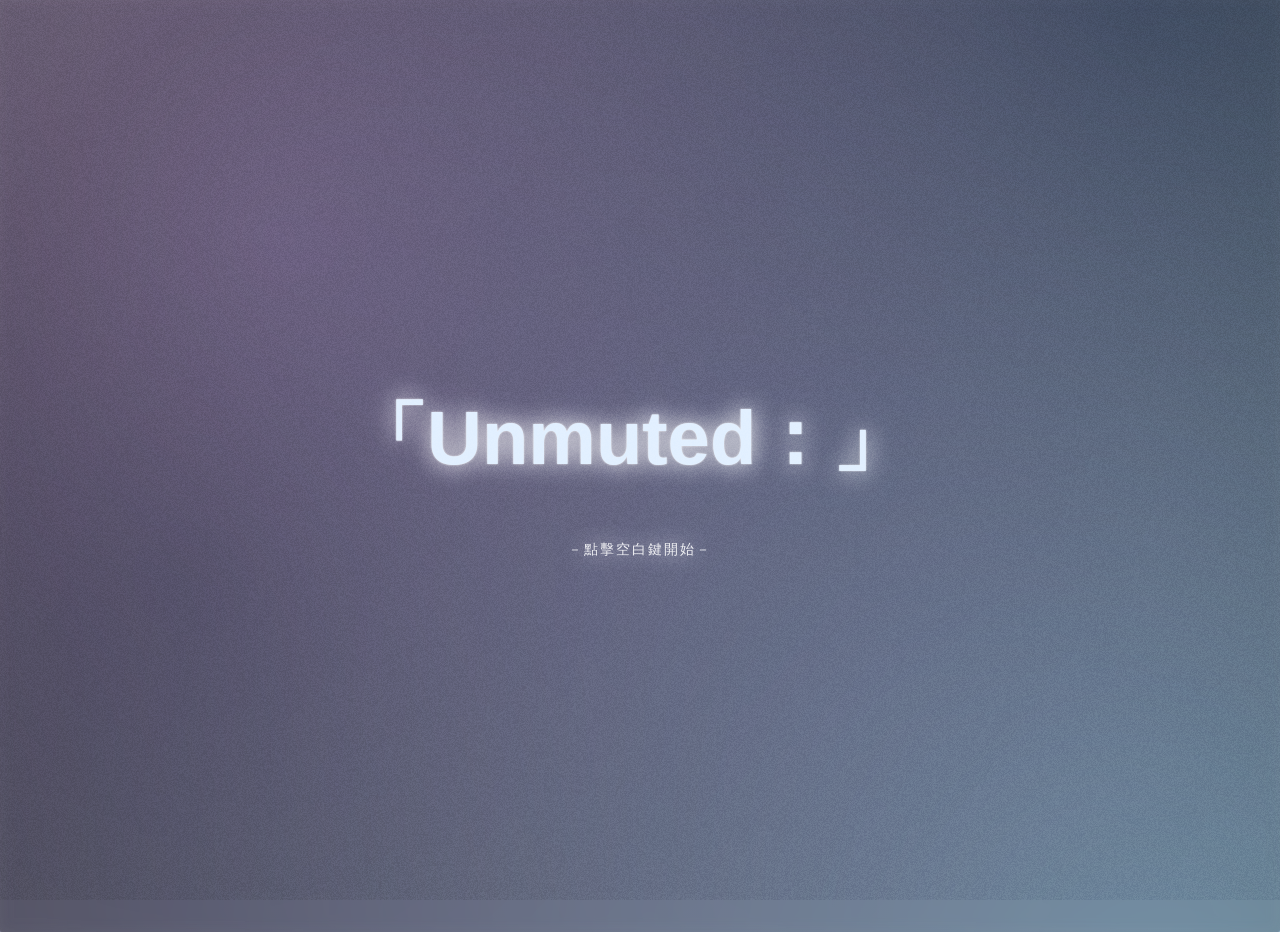
==== frontend/index.html @ 90a13795 "Add frontend and backend" ====
<!DOCTYPE html>

<html lang="zh-Hant">
<head>
    <meta charset="UTF-8">
    <title>「Unmuted：」</title>

    <style>
        body {
            margin: 0;
            height: 100vh;
            overflow: hidden;
            display: flex;
            justify-content: center;
            align-items: center;
            font-family:"Noto Sans", "微軟正黑體",sans-serif;
            
            background-repeat: no-repeat;
            background-size: 110% 110%;
            position: relative;
            background-color: rgba(126, 126, 126, 0.835);
        }

        .glow-text {
            font-size: 76px; 
            transform: translateX(-7%);
            color: #e4f1ff;
            position:absolute;
            bottom:10%;
            height: 100%;
            text-shadow:
                0 0 2px rgba(255, 255, 255, 0.921),
                0 0 22px rgba(255, 255, 255, 0.529),
                0 0 25px rgba(255, 255, 255, 0.436),
                0 0 30px rgba(255, 255, 255, 0.427);
        }
        .glow-texth2 {
            font-size: 30px; 
            color: #e4f1ff;
            text-shadow:
                0 0 6px rgba(255, 255, 255, 0.921),
                0 0 22px rgba(255, 255, 255, 0.529),
                0 0 25px rgba(255, 255, 255, 0.436),
                0 0 30px rgba(255, 255, 255, 0.427);
        }
        .glow-textt {
            color: #e4f1ff;
            text-shadow:
                0 0 22px rgba(255, 255, 255, 0.529),
                0 0 25px rgba(255, 255, 255, 0.436),
                0 0 30px rgba(255, 255, 255, 0.427);
        }
        .gradient {
            background: #323C4A;
            background-image: linear-gradient(#97ADCF, #E3D9BE);
        }

        .container {
            width: 100%;
            height: 100%;
            position: relative;
            text-align: center;
            background: rgba(0, 0, 0, 0.237);
            backdrop-filter: blur(6px);
            border-radius: 2px;
            padding: 32px 24px;
        }

        textarea {
            align-items: center;
            height: 80px;
            width:360px;
            resize: none;
            padding: 10px;
            font-size: 14px;
            color: #e8ffff;
            background: none;
            box-shadow:
        0 0 1px rgba(255, 255, 255, 0.86),
        0 0 12px rgba(226, 242, 255, 0.328),
        inset 0 0 8px rgba(255,255,255,0.08);
            border: none;
            border-radius: 4px;
            outline: none;
            }
        textarea::placeholder {
            color: rgba(232, 255, 255, 0.483);
            }
        button {
            margin-top: 12px;
            padding: 8px 20px;
            font-size: 14px;
            cursor: pointer;
        }
        .glass-button {
            background: rgba(255, 255, 255, 0.1);  /* 半透明白色 */
            border: 1px solid rgba(255, 255, 255, 0.3);
            border-radius: 2px;
            backdrop-filter: blur(5px);
            padding: 8px 20px;
            font-size: 14px;
            color: #e8ffff;
            cursor: pointer;
        }
        .interactive-btn {
            transition:
                transform 0.18s cubic-bezier(0.34, 1.56, 0.64, 1),
                filter 0.18s ease;
            will-change: transform;
        }
        .interactive-btn:hover {
            transform: scale(1.06);
            opacity: 0.8;
            filter: brightness(1.2);
        }
        .interactive-btn:active {
            transform: scale(1) translateY(1px);
        }
        #loading {
            margin-top: 20px;
        }
        audio {
            width: 100%;
            margin-top: 16px;
        }
        #input-view {
            position: relative;
        }
        .back-to-start {
            position: absolute;
            top: 0;
            left: 0;
            padding: 4px 10px;
            font-size: 12px;
            margin: 0;
        }
        #noise {
            position: fixed;
            inset: 0;
            pointer-events: none;
            z-index: 999;

            opacity: 0.12;
            mix-blend-mode: overlay;
        }
        .scene {
            position: absolute;
            inset: 0;
            overflow: hidden; 
            display: flex;
            justify-content: center;
            align-items: center;
            pointer-events: none;
            width: 100%; 
            height: 100%;
            
        }
        .hidden {
            display: none;
            opacity: 0;
        }
        .scene:not(.hidden) {
            pointer-events: auto;
        }
        .scene-content {
            transition:
                transform 0.8s cubic-bezier(0.02, 1, 0.56, 1),
                opacity 0.6s ease;
            transform-origin: center;
            transform-style: preserve-3d;
            width:500px
        }
        .scene.exiting .scene-content {
            transform: scale(1.7) translateZ(20px);
            opacity: 0;
        }
        /* 進入動畫最終狀態 */
        .scene.entered .scene-content {
            transform: scale(1);
            opacity: 1;
        }
        .scene.entering .scene-content {
            transform: scale(1.7);
            opacity: 0;
        }
        .intro-wrapper {
            position: absolute;
            width: 80%;
            height: 500px;
        }
        /* 玻璃對話框 */
        .dialog {
            position: absolute;
            max-width: 420px;
            height: 18px;
            
            padding: 14px 18px;
            border: none;
            border-radius: 25px;
            box-shadow:
        0 0 1px rgba(255, 255, 255, 0.86),
        0 0 12px rgba(200, 230, 255, 0.328),
        inset 0 0 8px rgba(255,255,255,0.08);
            background: none;
            color:#ffffff;
            font-size: 15px;
            line-height: 1.2;

            opacity: 0;
            transform: translateY(10px) scale(0.95);
            transition: opacity 0.6s ease, transform 0.6s ease; 
        }

        .dialog-1 { top: 18%; left: 30%; animation: float1 5s ease-in-out infinite;}
        .dialog-2 { top: 30%; left: 25%; animation: float2 5.5s ease-in-out infinite;}
        .dialog-3 { top: 42%; left: 37%; animation: float3 4s ease-in-out infinite;}
        .dialog-4 { top: 54%; left: 32%; animation: float4 6s ease-in-out infinite;}
        .dialog-5 { top: 66%; left: 50%; animation: float5 4s ease-in-out infinite;}
        /* 出現狀態 */
        .dialog.show {
            opacity: 1;
            transform: translateY(0) scale(1);
        
        }
        .skip-hint {
            position: absolute;
            top: 90px;
            right: 28px;
            font-size: 13px;
            color: #ffffff93;
        }
        .continue-hint {
            position: absolute;
            text-align: center;
            bottom: 50px;
            width: 100%;
            
            font-size: 14px;
            color: #ffffff;
            letter-spacing: 2px;
            animation: hintPulse 2.5s ease-in-out infinite;
        }
        @keyframes float1 {
            0%   { transform: translate(0, 0) scale(1); }
            50%  { transform: translate(3px, -4px) scale(1.01); }
            100% { transform: translate(0, 0) scale(1); }
        }
        @keyframes float2 {
            0%   { transform: translate(0, 0) scale(1); }
            50%  { transform: translate(-2px, 4px) scale(1.01); }
            100% { transform: translate(0, 0) scale(1); }
        }
        @keyframes float3 {
            0%   { transform: translate(0, 0) scale(1); }
            50%  { transform: translate(-3px, 2px) scale(1.01);}
            100% { transform: translate(0, 0) scale(1); }
        }
        @keyframes float4 {
            0%   { transform: translate(0, 0) scale(1); }
            50%  { transform: translate(4px, -3px) scale(1.01); }
            100% { transform: translate(0, 0) scale(1); }
        }
        @keyframes float5 {
            0%   { transform: translate(0, 0) scale(1); }
            50%  { transform: translate(3px, 1px) scale(1.01); }
            100% { transform: translate(0, 0) scale(1); }
        }
        .start-hint {
            position: relative;
            height:100%;
            top: 100px;
            font-size: 14px;
            letter-spacing: 0.15em;
            color:#ffffff;
            opacity: 0.9;
            animation: hintPulse 2.5s ease-in-out infinite;
        }
        @keyframes hintPulse {
            0%   { opacity: 0.4; }
            50%  { opacity: 1; }
            100% { opacity: 0.4; }
        } 
        .back-hint {
            position: absolute;
            top: 33px;
            left: -82px;
            font-size: 13px;
            color: #ffffff93;
        }
        .input-hint {
            position: absolute;
            text-align: center;
            bottom: -60px;
            width: 100%;
            
            font-size: 14px;
            color: #ffffff;
            letter-spacing: 2px;
            animation: hintPulse 2.5s ease-in-out infinite;
        }
        #wave-canvas {
            position: absolute;
            scale: 4;
            transform: scaleY(5);
            left:-5px;
            bottom: 30px;
            width: 100%;
            margin-top: 1000px;
            filter:
                drop-shadow(0 0 6px rgba(200, 230, 255, 0.571))
                drop-shadow(0 0 12px rgba(200, 230, 255, 0.306));
            opacity: 0.9;
        }
        .home-hint {
            position: absolute;
            bottom: -180px;
            right:-53px;
            font-size: 14px;
            color: #ffffff;
            animation: hintPulse 2.5s ease-in-out infinite;
        }
        .play-hint {
            position: absolute;
            bottom: -220px;
            width:100%;
            font-size: 14px;
            color: #ffffff;
        }
        .again-hint {
            position: absolute;
            bottom: -180px;
            left: -53px;
            font-size: 14px;
            color: #ffffff;
            animation: hintPulse 2.5s ease-in-out infinite;
        }
        .countdown-hint {
            position: absolute;
            bottom: -180px;
            width:100%;
            font-size: 14px;
            color: #ffffff;
        }
    </style>
</head>
<body class = "stacked-linear">

<div class="container">

    <!-- 🌱 起始畫面 -->
    <div id="start-view" class="scene hidden">
        <div class="scene-content">
            <h1 class="glow-text">「Unmuted：」</h1>
            <div class="glow-textt start-hint" >－點擊空白鍵開始－</div>
            </div>
        </div>
    <!-- 🌱 文字畫面 -->
    <div id="intro-scene" class="scene hidden">
        <div class="scene-content intro-wrapper">
        <!-- 對話框區 -->
         <!-- 右上角跳過提示 -->
            <div class="skip-hint hidden">↵ Enter 跳過</div>
            <div class="dialog dialog-1 glow-textt">
            你好，歡迎來到「Unmuted：」。
            </div>
            <div class="dialog dialog-2 glow-textt">
            最近過得如何呢？
            </div>
            <div class="dialog dialog-3 glow-textt">
            如果有難以說出口的話，
            </div>
            <div class="dialog dialog-4 glow-textt">
            可以告訴「Unmuted：」，將話語轉變為樂音，
            </div>
            <div class="dialog dialog-5 glow-textt">
            作為被理解之外的，另一種表達。
            </div>
        <!-- 底部提示 -->
            <div class="continue-hint hidden">
            － 按下空白鍵繼續 －
            </div>
        </div>
    </div>
    <!-- ✏️ 輸入畫面 -->
    <div id="input-view" class="scene hidden">
        <div class="scene-content">
            <div class="back-hint">esc 返回主畫面</div>
            <h2 class="glow-textt">今天想說什麼呢？</h2>
            <textarea 
            id="sentence" 
            maxlength="200"
            placeholder="隨意寫點東西吧"
            required></textarea>
            <br>
            <div class = "input-hint">－按下Enter鍵送出－</div>
        </div>
    </div>
    <!-- ⏳ Loading -->
    <div id="loading" class="scene hidden">
        <div class="scene-content">
        <p class = "glow-texth2">音樂生成中…</p>
        </div>
    </div>

    <!-- 🎧 播放畫面 -->
    <div id="player-view" class="scene hidden">
        <div class="scene-content">
        <audio id="audio-player"></audio>
        <canvas id="wave-canvas"></canvas>
        <div style="margin-top: 6px;">
            <div class="again-hint glow-textt">Ｆ鍵 / 再次輸入</div>
            <div class="home-hint glow-textt">空白鍵 / 返回主畫面</div>
            <div class="play-hint" id="replay-countdown"></div>
            <div class="countdown-hint" id="idle-countdown"></div>
        </div>  
        </div>
    </div>
</div>
<canvas id="noise"></canvas>
<script>
    const startBtn = document.getElementById('start-btn');
    const submitBtn = document.getElementById('submit-btn');
    const backBtn = document.getElementById('back-btn');
    const backToStartBtn = document.getElementById('back-to-start-btn');

    const sentenceInput = document.getElementById('sentence');
    const audioPlayer = document.getElementById('audio-player');

    const startView = document.getElementById('start-view');
    const inputView = document.getElementById('input-view');
    const loadingView = document.getElementById('loading');
    const playerView = document.getElementById('player-view');
    const progressBar = document.getElementById('progress-bar');

    const canvas = document.getElementById('noise');
    const ctx = canvas.getContext('2d');
    const bg = document.body;
    const introScene = document.getElementById('intro-scene');
    const inputScene = document.getElementById('input-view'); // 你原本的輸入畫面 scene
    const dialogs = introScene.querySelectorAll('.dialog');
    const continueHint = introScene.querySelector('.continue-hint');
    const skipHint = introScene.querySelector('.skip-hint');    
    let introFinished = false;
    let introSkipped = false;
    let isGenerating = false;
    let audioCtx, analyser, source;
    let waveCanvas, waveCtx;
    let waveData;
    let smoothedValues = [];
    let replayTimer = null;
    let replayCountdown = 5;
    let idleTimer = null;
    let idleCountdown = 60;
    let isPlaying = false;
    let isDrawingWave = false;

function initWaveform() {
    if (audioCtx) return;

    audioCtx = new AudioContext();
    source = audioCtx.createMediaElementSource(audioPlayer);
    analyser = audioCtx.createAnalyser();

    analyser.fftSize = 512;
    waveData = new Uint8Array(analyser.frequencyBinCount);

    source.connect(analyser);
    analyser.connect(audioCtx.destination);

    waveCanvas = document.getElementById('wave-canvas');
    waveCtx = waveCanvas.getContext('2d');

    resizeWaveCanvas();
}
function resizeWaveCanvas() {
    waveCanvas.width = waveCanvas.offsetWidth * window.devicePixelRatio;
    waveCanvas.height = waveCanvas.offsetHeight * window.devicePixelRatio;
    waveCtx.scale(window.devicePixelRatio, window.devicePixelRatio);
}
window.addEventListener('resize', resizeWaveCanvas);

function drawWave() {
    if (!analyser || !isDrawingWave) return;
    analyser.getByteTimeDomainData(waveData);
    const w = waveCanvas.width / window.devicePixelRatio;
    const h = waveCanvas.height / window.devicePixelRatio;
    const centerY = h / 2;
    waveCtx.clearRect(0, 0, w, h);
    const barCount = 160;
    const barWidth = w / barCount;
    // 初始化平滑值
    if (smoothedValues.length !== barCount) {
        smoothedValues = Array(barCount).fill(0);
    }
    for (let i = 0; i < barCount; i++) {
        const dataIndex = Math.floor(i / barCount * waveData.length);
        let v = (waveData[dataIndex] - 128) / 128;
        // 平滑處理 (速度變慢)
        smoothedValues[i] = smoothedValues[i] * 0.7 + v * 0.3;
        // 放大波幅
        let amplitude = smoothedValues[i] * 70 * (0.5 + Math.sin(i * 0.3 + Date.now() * 0.002) * 0.5);
        // 多層線增加厚度
        for (let layer = 0; layer < 3; layer++) {
            waveCtx.strokeStyle = `rgba(245, 255, 255, ${0.25 + Math.abs(smoothedValues[i]) * 0.4 * (1 - layer * 0.3)})`;
            waveCtx.lineWidth = 0.3 + layer; // 線條加粗
            waveCtx.beginPath();
            waveCtx.moveTo(i * barWidth, centerY - amplitude * (1 - layer * 0.3));
            waveCtx.lineTo(i * barWidth, centerY + amplitude * (1 - layer * 0.3));
            waveCtx.stroke();
        }
    }
    requestAnimationFrame(drawWave);
}

    // ▶️ 起始畫面 → 輸入畫面
    startView.classList.remove('hidden');
    function resize() {
        canvas.width = window.innerWidth;
        canvas.height = window.innerHeight;
        drawNoise();
    }

    function drawNoise() {
        const imageData = ctx.createImageData(canvas.width, canvas.height);
        const data = imageData.data;
        for (let i = 0; i < data.length; i += 4) {
            const value = Math.random() * 255;
            data[i]     = 0;      // R
            data[i + 1] = 0;      // G
            data[i + 2] = 0;      // B
            data[i + 3] = value;  // Alpha → 顆粒強弱
        }
            ctx.putImageData(imageData, 0, 0);
    }
    resize();
    window.addEventListener('resize', resize);
function random(min, max) {
    return Math.random() * (max - min) + min;
}

// 每一層的「目前位置」與「移動方向」
const layers = [
    { x: 6.7, y: 6.7, dx: random(1, 2), dy:random(1, 2),
        rgb: '221, 178, 250',
        alpha: 0.5,
        radius: '90%'
    },
    { x: 100, y: 100, dx: random(-2, -1), dy:random(1, 2),
        rgb: '155, 202, 232',
        alpha: 0.8,
        radius: '90%'
    },
    { x: 65, y: 0, dx: random(1, 2), dy:random(-1,-2),
        rgb: '28, 51, 79',
        alpha: 0.8,
        radius: '70%'
    },
    { x: 0, y: 75, dx: random(1,2), dy:random(-1, -2),
        rgb: '24, 34, 47',
        alpha: 0.8,
        radius: '70%'
    }
];

// 可活動的區間
const bounds = {
    xMin: 0,
    xMax: 100,
    yMin: 0,
    yMax: 100
};
function updateBackground() {
    // 更新位置
    layers.forEach(layer => {
        layer.x += layer.dx;
        layer.y += layer.dy;

        if (layer.x <= 0 || layer.x >= 100) layer.dx *= -1;
        if (layer.y <= 0 || layer.y >= 100) layer.dy *= -1;
    });

    // 組 radial-gradient 字串
    const gradients = layers.map(layer => `
        radial-gradient(
            circle at ${layer.x.toFixed(2)}% ${layer.y.toFixed(2)}%,
            rgba(${layer.rgb}, ${layer.alpha}),
            rgba(255,255,255,0) ${layer.radius}
        )
        `).join(',');

    // 套到 body
    bg.style.backgroundImage = gradients;
}
setInterval( updateBackground, 1000 / 8);

audioPlayer.addEventListener('timeupdate', () => {
    if (!audioPlayer.duration) return;
    const progress =
        (audioPlayer.currentTime / audioPlayer.duration) * 100;
    progressBar.value = progress;
});

function switchScene(from, to) {
    from.classList.remove('hidden');
    from.classList.add('exiting'); 
    setTimeout(() => { 
    
    from.classList.add('hidden');
    from.classList.remove('exiting');
    to.classList.add('entering'); 
    to.classList.remove('hidden');  
    
        requestAnimationFrame(() => {   
            to.classList.add('entered');
        });
        setTimeout(() => {
            to.classList.remove('entering');
            to.classList.remove('entered');
        }, 200);
    }, 800); // ⚠️ 要跟 CSS transition 時間一致
}
function resetIntro() {
    // 1️⃣ 重置所有對話框
    dialogs.forEach(dialog => {
        dialog.classList.remove('show');
    });

    // 2️⃣ 隱藏底部提示
    continueHint.classList.add('hidden');

    // 3️⃣ 重置狀態 flag
    introFinished = false;
    introSkipped = false;

    // 4️⃣ 清掉 introScene 上殘留的動畫 class
    introScene.classList.remove('entering', 'entered', 'exiting');
}
const TRANSITION_TIME = 600; // 要和 switchScene 的時間一致
const EXTRA_DELAY = 1000;    // 你要的 1 秒延遲
function startIntro() {
    // 先切場（跑 exiting / entering 動畫）
    switchScene(startView, introScene);

    // ⭐ 等轉場動畫跑完 + 1 秒緩衝
    

    setTimeout(() => {

        dialogs.forEach((dialog, index) => {

            setTimeout(() => {
            skipHint.classList.remove('hidden');
        }, 1200);
            setTimeout(() => {
                if (introSkipped) return;
                dialog.classList.add('show');
                }, 
            index * 1700);
        });

        // 全部對話框出現後，才顯示「空白鍵繼續」
        setTimeout(() => {
            if (introSkipped) return;
            continueHint.classList.remove('hidden');
            introFinished = true;
        }, dialogs.length * 1700 + 500);

    }, TRANSITION_TIME + EXTRA_DELAY);
}
async function generateMusic() {
    if (isGenerating) return;
    isGenerating = true;
    const sentence = sentenceInput.value.trim();
        if (!sentence) {
            alert('請輸入文字');
            isGenerating = false;
            return;
        }
        switchScene(inputView, loadingView);
        try {
            const response = await fetch('/generate', {
                method: 'POST',
                headers: { 'Content-Type': 'application/json' },
                body: JSON.stringify({ sentence })
            });
            if (!response.ok) {
                throw new Error('生成失敗');
            }
            const blob = await response.blob();
            const url = URL.createObjectURL(blob);
            audioPlayer.src = url;
            await new Promise(resolve => setTimeout(resolve, 2000));
            switchScene(loadingView, playerView);
            await new Promise(resolve => setTimeout(resolve, 1000));
            
            initWaveform();
            audioCtx.resume();
            isDrawingWave = true;
            await audioPlayer.play();
            drawWave();
            startIdleCountdown();
            sentenceInput.value = '';

        } catch (err) {
            alert('生成音樂失敗，請再試一次');
            switchScene(loadingView, inputView);
            }finally {
        isGenerating = false;
        }
        audioPlayer.addEventListener('play', () => {
            isPlaying = true;
            clearInterval(replayTimer);
            document.getElementById('replay-countdown').textContent = '';
        });

        audioPlayer.addEventListener('ended', () => {
            isPlaying = false;
            startReplayCountdown();
        });
}
function startReplayCountdown() {
    replayCountdown = 5;
    const el = document.getElementById('replay-countdown');
    el.textContent = `${replayCountdown} 秒後再次播放`;
    replayTimer = setInterval(() => {
        if (isPlaying) {
            clearInterval(replayTimer);
            el.textContent = '';
            return;
        }
        replayCountdown--;
        if (replayCountdown <= 0) {
            clearInterval(replayTimer);
            el.textContent = '';
            audioPlayer.currentTime = 0;
            audioPlayer.play();
        } else {
            el.textContent = `${replayCountdown} 秒後再次播放`;
        }
    }, 1000);
}
function startIdleCountdown() {
    clearInterval(idleTimer);
    idleCountdown = 60;
    const el = document.getElementById('idle-countdown');
    el.textContent = `${idleCountdown} 秒後自動返回`;

    idleTimer = setInterval(() => {
        idleCountdown--;

        if (idleCountdown <= 0) {
            clearInterval(idleTimer);
            audioPlayer.pause();
            audioPlayer.src = '';
            switchScene(playerView, startView);
        } else {
            el.textContent = `${idleCountdown} 秒後自動返回`;
        }
    }, 1000);
}
document.addEventListener('keydown', (e) => {
    if (e.repeat) return;
    // Enter：隨時跳過
    if (e.code === 'Enter' ){
        if (!introFinished || !introScene.classList.contains('hidden')) {
            e.preventDefault();
            introSkipped = true;
            introFinished = true;
            switchScene(introScene, inputView);
            return; 
        }
        //生成音樂    
        if (!inputView.classList.contains('hidden')) {
            e.preventDefault();
            generateMusic();
            return;   
        }
    }
    if (e.code === 'Escape') {
        if (!inputView.classList.contains('hidden')) {
            e.preventDefault();
            sentenceInput.value = '';
            switchScene(inputView, startView);
            return; 
        }
    }
    if (e.key.toLowerCase() === 'f' ){
        if(!playerView.classList.contains('hidden')) {
        e.preventDefault();
        // 🛑 停止音樂
            audioPlayer.pause();
            audioPlayer.currentTime = 0;
             // 🛑 停止波形繪製
            isDrawingWave = false;
            if (waveCtx && waveCanvas) {
                waveCtx.clearRect(
                  0,
                  0,
                 waveCanvas.width,
                 waveCanvas.height
                );
            }
            // 🛑 清除所有倒數計時
            if (replayTimer) {
                clearTimeout(replayTimer);
                replayTimer = null;
            }
            if (idleTimer) {
                clearInterval(idleTimer);
                idleTimer = null;
            }
        switchScene(playerView, inputView );
        return; 
        }
    }
    if (e.code === 'Space') {
    e.preventDefault();
    // 只有在起始畫面才能開始
        if (!startView.classList.contains('hidden')) {
            resetIntro();   // ⭐ 重置前導動畫
            startIntro();   // ⭐ 切換到前導畫面
            return;
        }
    // 前導畫面中，且動畫完成後，空白鍵才繼續
        if (!introScene.classList.contains('hidden') && introFinished) {
            
            switchScene(introScene, inputView);
            return;
        }
    
        if (!playerView.classList.contains('hidden')) {
            audioPlayer.pause();
            sentenceInput.value = '';
            audioPlayer.currentTime = 0;
             // 🛑 停止波形繪製
            isDrawingWave = false;
            if (waveCtx && waveCanvas) {
                waveCtx.clearRect(
                  0,
                  0,
                 waveCanvas.width,
                 waveCanvas.height
                );
            }
            // 🛑 清除所有倒數計時
            if (replayTimer) {
                clearTimeout(replayTimer);
                replayTimer = null;
            }
            if (idleTimer) {
                clearInterval(idleTimer);
                idleTimer = null;
            }
            switchScene(playerView, startView);
            return;
        }
    }
});
</script>
</body>
</html>
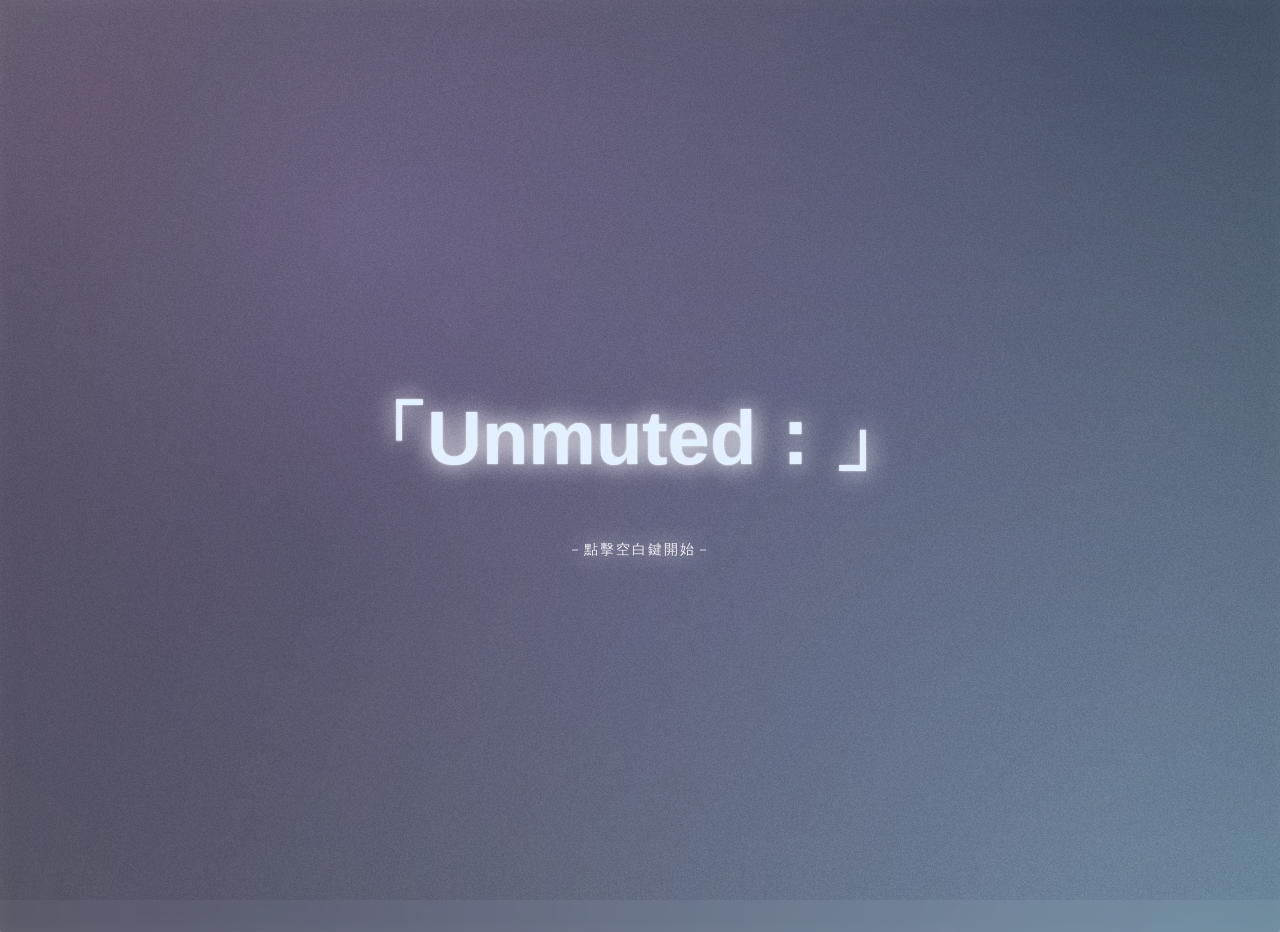
==== commit 46c9d34c: "html" ====
--- a/frontend/index.html
+++ b/frontend/index.html
@@ -683,6 +683,10 @@
                 headers: { 'Content-Type': 'application/json' },
                 body: JSON.stringify({ sentence })
             });
+
+            console.log('response ok:', response.ok);
+            console.log('headers:', response.headers);
+
             if (!response.ok) {
                 throw new Error('生成失敗');
             }
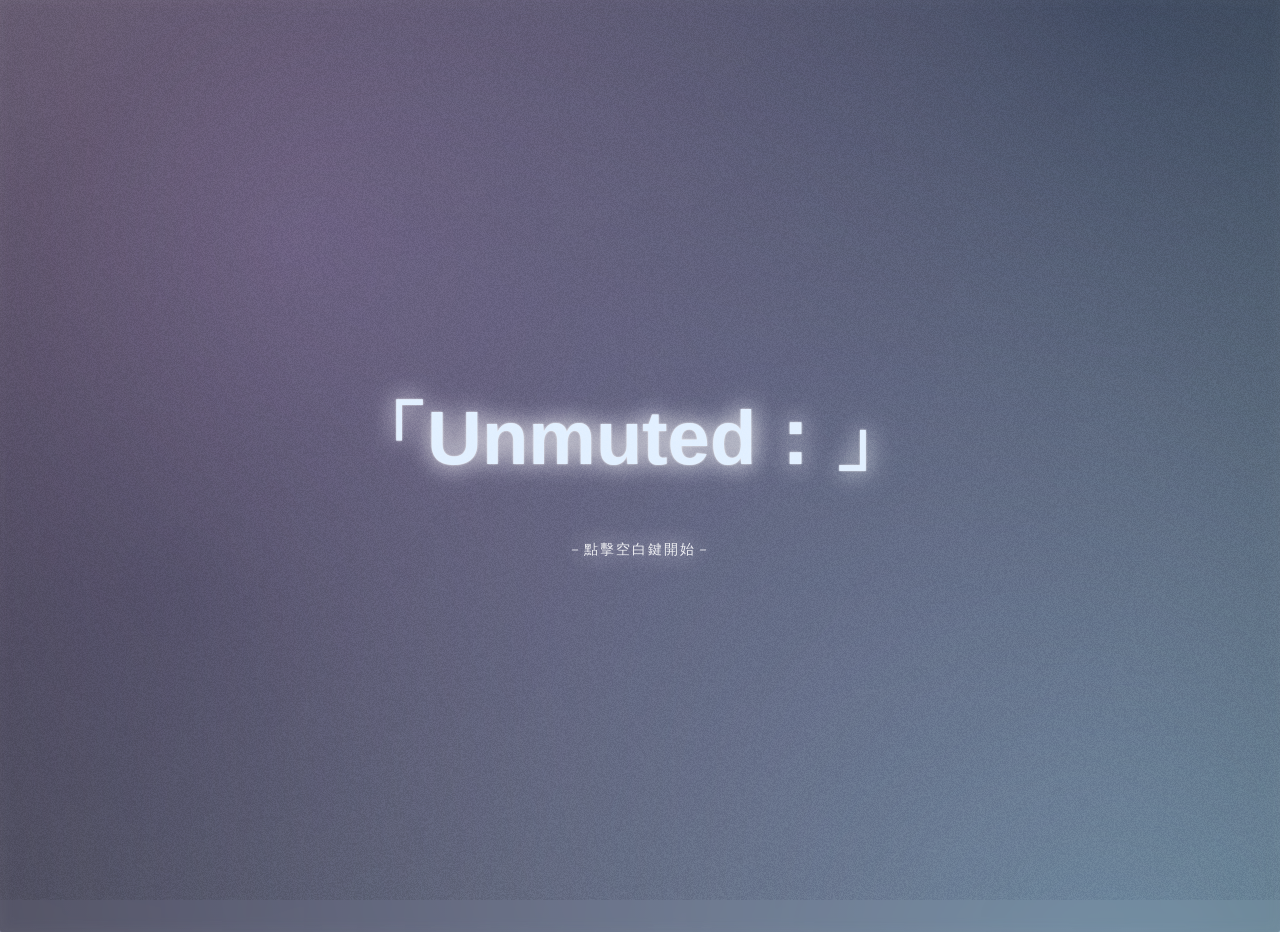
==== commit adf3d7d0: "html" ====
--- a/frontend/index.html
+++ b/frontend/index.html
@@ -430,7 +430,6 @@
     const inputView = document.getElementById('input-view');
     const loadingView = document.getElementById('loading');
     const playerView = document.getElementById('player-view');
-    const progressBar = document.getElementById('progress-bar');
 
     const canvas = document.getElementById('noise');
     const ctx = canvas.getContext('2d');
@@ -593,13 +592,6 @@
 }
 setInterval( updateBackground, 1000 / 8);
 
-audioPlayer.addEventListener('timeupdate', () => {
-    if (!audioPlayer.duration) return;
-    const progress =
-        (audioPlayer.currentTime / audioPlayer.duration) * 100;
-    progressBar.value = progress;
-});
-
 function switchScene(from, to) {
     from.classList.remove('hidden');
     from.classList.add('exiting'); 
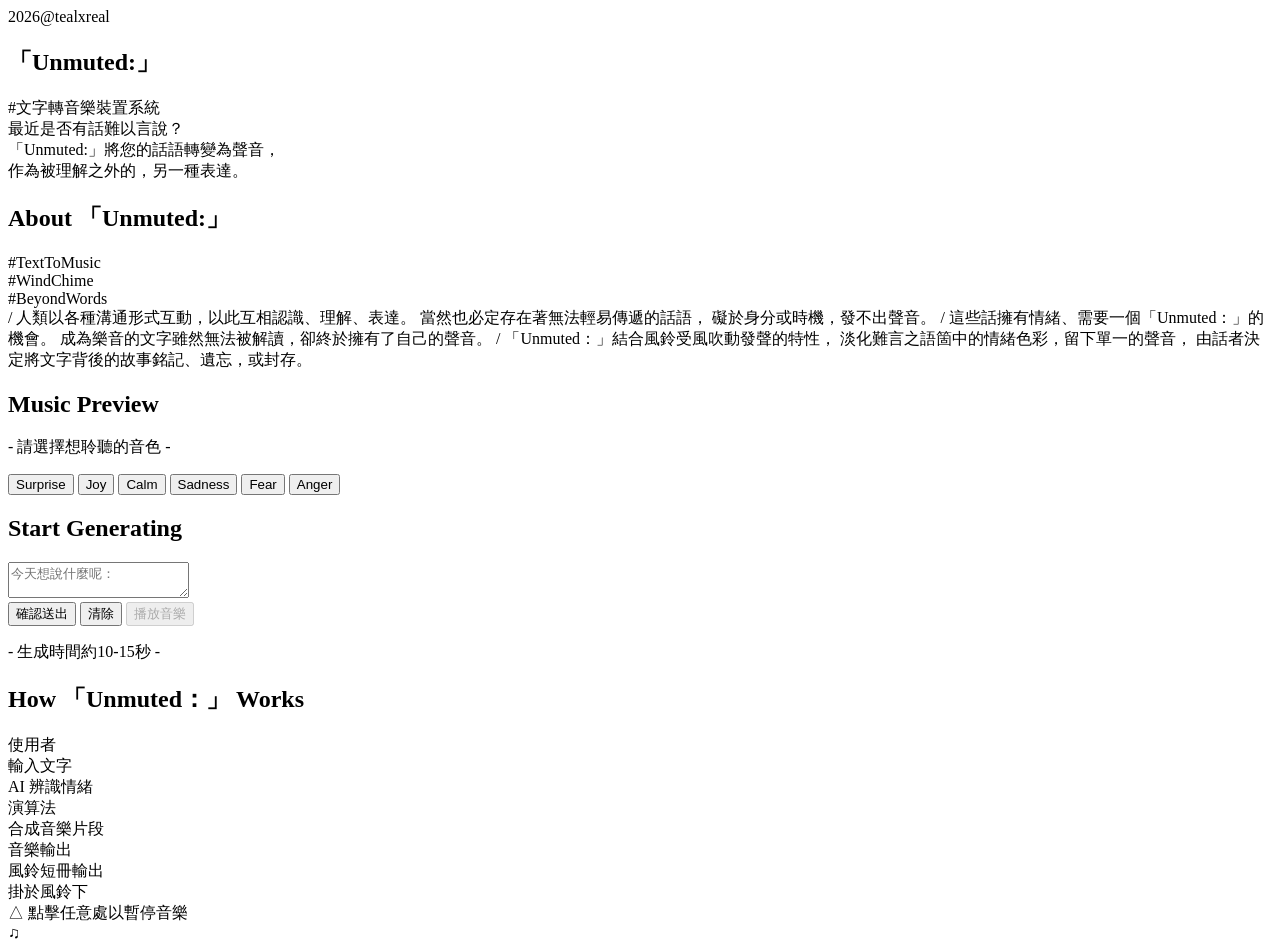
==== commit a3e2cd9c: "yes" ====
--- a/frontend/index.html
+++ b/frontend/index.html
@@ -3,855 +3,135 @@
 <html lang="zh-Hant">
 <head>
     <meta charset="UTF-8">
+    <meta name="viewport" content="width=device-width, initial-scale=1.0">
     <title>「Unmuted：」</title>
-
-    <style>
-        body {
-            margin: 0;
-            height: 100vh;
-            overflow: hidden;
-            display: flex;
-            justify-content: center;
-            align-items: center;
-            font-family:"Noto Sans", "微軟正黑體",sans-serif;
-            
-            background-repeat: no-repeat;
-            background-size: 110% 110%;
-            position: relative;
-            background-color: rgba(126, 126, 126, 0.835);
-        }
-
-        .glow-text {
-            font-size: 76px; 
-            transform: translateX(-7%);
-            color: #e4f1ff;
-            position:absolute;
-            bottom:10%;
-            height: 100%;
-            text-shadow:
-                0 0 2px rgba(255, 255, 255, 0.921),
-                0 0 22px rgba(255, 255, 255, 0.529),
-                0 0 25px rgba(255, 255, 255, 0.436),
-                0 0 30px rgba(255, 255, 255, 0.427);
-        }
-        .glow-texth2 {
-            font-size: 30px; 
-            color: #e4f1ff;
-            text-shadow:
-                0 0 6px rgba(255, 255, 255, 0.921),
-                0 0 22px rgba(255, 255, 255, 0.529),
-                0 0 25px rgba(255, 255, 255, 0.436),
-                0 0 30px rgba(255, 255, 255, 0.427);
-        }
-        .glow-textt {
-            color: #e4f1ff;
-            text-shadow:
-                0 0 22px rgba(255, 255, 255, 0.529),
-                0 0 25px rgba(255, 255, 255, 0.436),
-                0 0 30px rgba(255, 255, 255, 0.427);
-        }
-        .gradient {
-            background: #323C4A;
-            background-image: linear-gradient(#97ADCF, #E3D9BE);
-        }
-
-        .container {
-            width: 100%;
-            height: 100%;
-            position: relative;
-            text-align: center;
-            background: rgba(0, 0, 0, 0.237);
-            backdrop-filter: blur(6px);
-            border-radius: 2px;
-            padding: 32px 24px;
-        }
-
-        textarea {
-            align-items: center;
-            height: 80px;
-            width:360px;
-            resize: none;
-            padding: 10px;
-            font-size: 14px;
-            color: #e8ffff;
-            background: none;
-            box-shadow:
-        0 0 1px rgba(255, 255, 255, 0.86),
-        0 0 12px rgba(226, 242, 255, 0.328),
-        inset 0 0 8px rgba(255,255,255,0.08);
-            border: none;
-            border-radius: 4px;
-            outline: none;
-            }
-        textarea::placeholder {
-            color: rgba(232, 255, 255, 0.483);
-            }
-        button {
-            margin-top: 12px;
-            padding: 8px 20px;
-            font-size: 14px;
-            cursor: pointer;
-        }
-        .glass-button {
-            background: rgba(255, 255, 255, 0.1);  /* 半透明白色 */
-            border: 1px solid rgba(255, 255, 255, 0.3);
-            border-radius: 2px;
-            backdrop-filter: blur(5px);
-            padding: 8px 20px;
-            font-size: 14px;
-            color: #e8ffff;
-            cursor: pointer;
-        }
-        .interactive-btn {
-            transition:
-                transform 0.18s cubic-bezier(0.34, 1.56, 0.64, 1),
-                filter 0.18s ease;
-            will-change: transform;
-        }
-        .interactive-btn:hover {
-            transform: scale(1.06);
-            opacity: 0.8;
-            filter: brightness(1.2);
-        }
-        .interactive-btn:active {
-            transform: scale(1) translateY(1px);
-        }
-        #loading {
-            margin-top: 20px;
-        }
-        audio {
-            width: 100%;
-            margin-top: 16px;
-        }
-        #input-view {
-            position: relative;
-        }
-        .back-to-start {
-            position: absolute;
-            top: 0;
-            left: 0;
-            padding: 4px 10px;
-            font-size: 12px;
-            margin: 0;
-        }
-        #noise {
-            position: fixed;
-            inset: 0;
-            pointer-events: none;
-            z-index: 999;
-
-            opacity: 0.12;
-            mix-blend-mode: overlay;
-        }
-        .scene {
-            position: absolute;
-            inset: 0;
-            overflow: hidden; 
-            display: flex;
-            justify-content: center;
-            align-items: center;
-            pointer-events: none;
-            width: 100%; 
-            height: 100%;
-            
-        }
-        .hidden {
-            display: none;
-            opacity: 0;
-        }
-        .scene:not(.hidden) {
-            pointer-events: auto;
-        }
-        .scene-content {
-            transition:
-                transform 0.8s cubic-bezier(0.02, 1, 0.56, 1),
-                opacity 0.6s ease;
-            transform-origin: center;
-            transform-style: preserve-3d;
-            width:500px
-        }
-        .scene.exiting .scene-content {
-            transform: scale(1.7) translateZ(20px);
-            opacity: 0;
-        }
-        /* 進入動畫最終狀態 */
-        .scene.entered .scene-content {
-            transform: scale(1);
-            opacity: 1;
-        }
-        .scene.entering .scene-content {
-            transform: scale(1.7);
-            opacity: 0;
-        }
-        .intro-wrapper {
-            position: absolute;
-            width: 80%;
-            height: 500px;
-        }
-        /* 玻璃對話框 */
-        .dialog {
-            position: absolute;
-            max-width: 420px;
-            height: 18px;
-            
-            padding: 14px 18px;
-            border: none;
-            border-radius: 25px;
-            box-shadow:
-        0 0 1px rgba(255, 255, 255, 0.86),
-        0 0 12px rgba(200, 230, 255, 0.328),
-        inset 0 0 8px rgba(255,255,255,0.08);
-            background: none;
-            color:#ffffff;
-            font-size: 15px;
-            line-height: 1.2;
-
-            opacity: 0;
-            transform: translateY(10px) scale(0.95);
-            transition: opacity 0.6s ease, transform 0.6s ease; 
-        }
-
-        .dialog-1 { top: 18%; left: 30%; animation: float1 5s ease-in-out infinite;}
-        .dialog-2 { top: 30%; left: 25%; animation: float2 5.5s ease-in-out infinite;}
-        .dialog-3 { top: 42%; left: 37%; animation: float3 4s ease-in-out infinite;}
-        .dialog-4 { top: 54%; left: 32%; animation: float4 6s ease-in-out infinite;}
-        .dialog-5 { top: 66%; left: 50%; animation: float5 4s ease-in-out infinite;}
-        /* 出現狀態 */
-        .dialog.show {
-            opacity: 1;
-            transform: translateY(0) scale(1);
-        
-        }
-        .skip-hint {
-            position: absolute;
-            top: 90px;
-            right: 28px;
-            font-size: 13px;
-            color: #ffffff93;
-        }
-        .continue-hint {
-            position: absolute;
-            text-align: center;
-            bottom: 50px;
-            width: 100%;
-            
-            font-size: 14px;
-            color: #ffffff;
-            letter-spacing: 2px;
-            animation: hintPulse 2.5s ease-in-out infinite;
-        }
-        @keyframes float1 {
-            0%   { transform: translate(0, 0) scale(1); }
-            50%  { transform: translate(3px, -4px) scale(1.01); }
-            100% { transform: translate(0, 0) scale(1); }
-        }
-        @keyframes float2 {
-            0%   { transform: translate(0, 0) scale(1); }
-            50%  { transform: translate(-2px, 4px) scale(1.01); }
-            100% { transform: translate(0, 0) scale(1); }
-        }
-        @keyframes float3 {
-            0%   { transform: translate(0, 0) scale(1); }
-            50%  { transform: translate(-3px, 2px) scale(1.01);}
-            100% { transform: translate(0, 0) scale(1); }
-        }
-        @keyframes float4 {
-            0%   { transform: translate(0, 0) scale(1); }
-            50%  { transform: translate(4px, -3px) scale(1.01); }
-            100% { transform: translate(0, 0) scale(1); }
-        }
-        @keyframes float5 {
-            0%   { transform: translate(0, 0) scale(1); }
-            50%  { transform: translate(3px, 1px) scale(1.01); }
-            100% { transform: translate(0, 0) scale(1); }
-        }
-        .start-hint {
-            position: relative;
-            height:100%;
-            top: 100px;
-            font-size: 14px;
-            letter-spacing: 0.15em;
-            color:#ffffff;
-            opacity: 0.9;
-            animation: hintPulse 2.5s ease-in-out infinite;
-        }
-        @keyframes hintPulse {
-            0%   { opacity: 0.4; }
-            50%  { opacity: 1; }
-            100% { opacity: 0.4; }
-        } 
-        .back-hint {
-            position: absolute;
-            top: 33px;
-            left: -82px;
-            font-size: 13px;
-            color: #ffffff93;
-        }
-        .input-hint {
-            position: absolute;
-            text-align: center;
-            bottom: -60px;
-            width: 100%;
-            
-            font-size: 14px;
-            color: #ffffff;
-            letter-spacing: 2px;
-            animation: hintPulse 2.5s ease-in-out infinite;
-        }
-        #wave-canvas {
-            position: absolute;
-            scale: 4;
-            transform: scaleY(5);
-            left:-5px;
-            bottom: 30px;
-            width: 100%;
-            margin-top: 1000px;
-            filter:
-                drop-shadow(0 0 6px rgba(200, 230, 255, 0.571))
-                drop-shadow(0 0 12px rgba(200, 230, 255, 0.306));
-            opacity: 0.9;
-        }
-        .home-hint {
-            position: absolute;
-            bottom: -180px;
-            right:-53px;
-            font-size: 14px;
-            color: #ffffff;
-            animation: hintPulse 2.5s ease-in-out infinite;
-        }
-        .play-hint {
-            position: absolute;
-            bottom: -220px;
-            width:100%;
-            font-size: 14px;
-            color: #ffffff;
-        }
-        .again-hint {
-            position: absolute;
-            bottom: -180px;
-            left: -53px;
-            font-size: 14px;
-            color: #ffffff;
-            animation: hintPulse 2.5s ease-in-out infinite;
-        }
-        .countdown-hint {
-            position: absolute;
-            bottom: -180px;
-            width:100%;
-            font-size: 14px;
-            color: #ffffff;
-        }
-    </style>
+    <link rel="stylesheet" href="/static/style.css">
 </head>
-<body class = "stacked-linear">
-
+<body>
+<div id="bg" aria-hidden="true">
+    <div id="bgTrack">
+      <div class="bgSlide" style="background-image:url('/static/pic/bkgd1.png')"></div>
+      <div class="bgSlide" style="background-image:url('/static/pic/bkgd2.png')"></div>
+      <div class="bgSlide" style="background-image:url('/static/pic/bkgd3.png')"></div>
+      <div class="bgSlide" style="background-image:url('/static/pic/bkgd4.png')"></div>
+      <div class="bgSlide" style="background-image:url('/static/pic/bkgd5.png')"></div>
+      <div class="bgSlide" style="background-image:url('/static/pic/bkgd6.png')"></div>
+      <!-- 下面這三張是「複製一份」用來無縫循環 -->
+      <div class="bgSlide" style="background-image:url('/static/pic/bkgd1.png')"></div>
+      <div class="bgSlide" style="background-image:url('/static/pic/bkgd2.png')"></div>
+      <div class="bgSlide" style="background-image:url('/static/pic/bkgd3.png')"></div>
+      <div class="bgSlide" style="background-image:url('/static/pic/bkgd4.png')"></div>
+      <div class="bgSlide" style="background-image:url('/static/pic/bkgd5.png')"></div>
+      <div class="bgSlide" style="background-image:url('/static/pic/bkgd6.png')"></div>
+    </div>
+  </div>
 <div class="container">
 
-    <!-- 🌱 起始畫面 -->
-    <div id="start-view" class="scene hidden">
-        <div class="scene-content">
-            <h1 class="glow-text">「Unmuted：」</h1>
-            <div class="glow-textt start-hint" >－點擊空白鍵開始－</div>
+    <!-- 🌿 主畫面 -->
+    <section id="home-view" class="page">
+        
+        <div class="title-group">
+            <div class="title3 fx06 fx-right">2026@tealxreal</div>
+            <div class="topline"></div>
+            <h1 class="title fx06 fx-left">「Unmuted:」</h1>
+            <div class="title2 fx06 fx-left">#文字轉音樂裝置系統</div>
+        </div>
+        <div class="description-wrapper">
+            <div class="line line1">最近是否有話難以言說？</div>
+            <div class="line line2">「Unmuted:」將您的話語轉變為聲音，</div>
+            <div class="line line3">作為被理解之外的，另一種表達。</div>
+        </div>
+    </section>
+
+    <!-- 🌿 理念介紹頁 -->
+    <section id="concept-view" class="page">
+        <div class="page-content about-layout">
+            <h2 class = "about-text fx1206 fx-up">About 「Unmuted:」</h2>
+            <div class="about-row">
+            <div class="hashtag-wrapper fx08 fx-left">
+                <div class="hashtag">#TextToMusic</div>
+                <div class="hashtag">#WindChime</div>
+                <div class="hashtag">#BeyondWords</div>
+            </div>
+            <div class = "concept-container fx fx-right">
+            <div class = "concept fx fx-right2">/
+            人類以各種溝通形式互動，以此互相認識、理解、表達。
+            當然也必定存在著無法輕易傳遞的話語，
+            礙於身分或時機，發不出聲音。
+            /
+            這些話擁有情緒、需要一個「Unmuted：」的機會。
+            成為樂音的文字雖然無法被解讀，卻終於擁有了自己的聲音。
+            /
+            「Unmuted：」結合風鈴受風吹動發聲的特性，
+            淡化難言之語箇中的情緒色彩，留下單一的聲音，
+            由話者決定將文字背後的故事銘記、遺忘，或封存。</div>
+            </div>
             </div>
         </div>
-    <!-- 🌱 文字畫面 -->
-    <div id="intro-scene" class="scene hidden">
-        <div class="scene-content intro-wrapper">
-        <!-- 對話框區 -->
-         <!-- 右上角跳過提示 -->
-            <div class="skip-hint hidden">↵ Enter 跳過</div>
-            <div class="dialog dialog-1 glow-textt">
-            你好，歡迎來到「Unmuted：」。
-            </div>
-            <div class="dialog dialog-2 glow-textt">
-            最近過得如何呢？
-            </div>
-            <div class="dialog dialog-3 glow-textt">
-            如果有難以說出口的話，
-            </div>
-            <div class="dialog dialog-4 glow-textt">
-            可以告訴「Unmuted：」，將話語轉變為樂音，
-            </div>
-            <div class="dialog dialog-5 glow-textt">
-            作為被理解之外的，另一種表達。
-            </div>
-        <!-- 底部提示 -->
-            <div class="continue-hint hidden">
-            － 按下空白鍵繼續 －
+    </section>
+    <!-- 🌿 互動體驗頁 -->
+    <section id="experience-view" class="page">
+
+        <div class="experience-left fx fx-left">
+            <h2 class = "glow-texth2">Music Preview</h2>
+            <p class = glow-textt>- 請選擇想聆聽的音色 -</p>
+            <div class=emotion-buttons>
+                <button class="emotion-btn" data-emotion="surprise">Surprise</button>
+                <button class="emotion-btn" data-emotion="joy">Joy</button>
+                <button class="emotion-btn" data-emotion="calm">Calm</button>
+                <button class="emotion-btn" data-emotion="sadness">Sadness</button>
+                <button class="emotion-btn" data-emotion="fear">Fear</button>
+                <button class="emotion-btn" data-emotion="anger">Anger</button>
             </div>
         </div>
-    </div>
-    <!-- ✏️ 輸入畫面 -->
-    <div id="input-view" class="scene hidden">
-        <div class="scene-content">
-            <div class="back-hint">esc 返回主畫面</div>
-            <h2 class="glow-textt">今天想說什麼呢？</h2>
+        <div class="experience-right fx fx-right">
+            <h2 class = glow-texth2>Start Generating</h2>
             <textarea 
-            id="sentence" 
-            maxlength="200"
-            placeholder="隨意寫點東西吧"
-            required></textarea>
-            <br>
-            <div class = "input-hint">－按下Enter鍵送出－</div>
+                id="user-input"
+                maxlength="200"
+                placeholder="今天想說什麼呢："
+            ></textarea>
+
+            <div class="action-row">
+                <button id="generate-btn">確認送出</button>
+                <button id="clear-btn">清除</button>
+                <!-- ✅ 一開始就顯示，但 disabled -->
+                <button id="play-btn" disabled>播放音樂</button>
+            </div>
+            <p class="glow-textt">- 生成時間約10-15秒 -</p>   
+        </div> 
+    </section>
+    <!-- 🌿 系統流程頁 -->
+    <section id="system-view" class="page">
+        <div class="page-content">
+            <h2 class = "glow-texth2 fx06 fx-right2">How 「Unmuted：」 Works</h2>
+            <div class="flow6 fx fx-left" aria-label="Workflow with split at step 2">
+                <!-- 主線：Step 1 -->
+                <div class="fnode span2 s1">使用者<br>輸入文字</div>
+                <div class="hline span2 l12"></div>
+                <!-- 分支點：Step 2 -->
+                <div class="fnode span2 s2">AI 辨識情緒</div>
+                <div class="branch-lines split">
+                    <div class="line-up"></div>
+                    <div class="line-down"></div>
+                </div>
+                <!-- 上分支：兩步 -->
+                <div class="fnode top a1">演算法<br>合成音樂片段</div>
+                <div class="hline top la12"></div>
+                <div class="fnode top a2">音樂輸出</div>
+                <!-- 下分支：兩步 -->
+                <div class="fnode bottom b1">風鈴短冊輸出</div>
+                <div class="hline bottom lb12"></div>
+                <div class="fnode bottom b2">掛於風鈴下</div>
+            </div>
         </div>
-    </div>
-    <!-- ⏳ Loading -->
-    <div id="loading" class="scene hidden">
-        <div class="scene-content">
-        <p class = "glow-texth2">音樂生成中…</p>
-        </div>
-    </div>
-
-    <!-- 🎧 播放畫面 -->
-    <div id="player-view" class="scene hidden">
-        <div class="scene-content">
-        <audio id="audio-player"></audio>
-        <canvas id="wave-canvas"></canvas>
-        <div style="margin-top: 6px;">
-            <div class="again-hint glow-textt">Ｆ鍵 / 再次輸入</div>
-            <div class="home-hint glow-textt">空白鍵 / 返回主畫面</div>
-            <div class="play-hint" id="replay-countdown"></div>
-            <div class="countdown-hint" id="idle-countdown"></div>
-        </div>  
-        </div>
-    </div>
+    </section>
 </div>
-<canvas id="noise"></canvas>
-<script>
-    const startBtn = document.getElementById('start-btn');
-    const submitBtn = document.getElementById('submit-btn');
-    const backBtn = document.getElementById('back-btn');
-    const backToStartBtn = document.getElementById('back-to-start-btn');
-
-    const sentenceInput = document.getElementById('sentence');
-    const audioPlayer = document.getElementById('audio-player');
-
-    const startView = document.getElementById('start-view');
-    const inputView = document.getElementById('input-view');
-    const loadingView = document.getElementById('loading');
-    const playerView = document.getElementById('player-view');
-
-    const canvas = document.getElementById('noise');
-    const ctx = canvas.getContext('2d');
-    const bg = document.body;
-    const introScene = document.getElementById('intro-scene');
-    const inputScene = document.getElementById('input-view'); // 你原本的輸入畫面 scene
-    const dialogs = introScene.querySelectorAll('.dialog');
-    const continueHint = introScene.querySelector('.continue-hint');
-    const skipHint = introScene.querySelector('.skip-hint');    
-    let introFinished = false;
-    let introSkipped = false;
-    let isGenerating = false;
-    let audioCtx, analyser, source;
-    let waveCanvas, waveCtx;
-    let waveData;
-    let smoothedValues = [];
-    let replayTimer = null;
-    let replayCountdown = 5;
-    let idleTimer = null;
-    let idleCountdown = 60;
-    let isPlaying = false;
-    let isDrawingWave = false;
-
-function initWaveform() {
-    if (audioCtx) return;
-
-    audioCtx = new AudioContext();
-    source = audioCtx.createMediaElementSource(audioPlayer);
-    analyser = audioCtx.createAnalyser();
-
-    analyser.fftSize = 512;
-    waveData = new Uint8Array(analyser.frequencyBinCount);
-
-    source.connect(analyser);
-    analyser.connect(audioCtx.destination);
-
-    waveCanvas = document.getElementById('wave-canvas');
-    waveCtx = waveCanvas.getContext('2d');
-
-    resizeWaveCanvas();
-}
-function resizeWaveCanvas() {
-    waveCanvas.width = waveCanvas.offsetWidth * window.devicePixelRatio;
-    waveCanvas.height = waveCanvas.offsetHeight * window.devicePixelRatio;
-    waveCtx.scale(window.devicePixelRatio, window.devicePixelRatio);
-}
-window.addEventListener('resize', resizeWaveCanvas);
-
-function drawWave() {
-    if (!analyser || !isDrawingWave) return;
-    analyser.getByteTimeDomainData(waveData);
-    const w = waveCanvas.width / window.devicePixelRatio;
-    const h = waveCanvas.height / window.devicePixelRatio;
-    const centerY = h / 2;
-    waveCtx.clearRect(0, 0, w, h);
-    const barCount = 160;
-    const barWidth = w / barCount;
-    // 初始化平滑值
-    if (smoothedValues.length !== barCount) {
-        smoothedValues = Array(barCount).fill(0);
-    }
-    for (let i = 0; i < barCount; i++) {
-        const dataIndex = Math.floor(i / barCount * waveData.length);
-        let v = (waveData[dataIndex] - 128) / 128;
-        // 平滑處理 (速度變慢)
-        smoothedValues[i] = smoothedValues[i] * 0.7 + v * 0.3;
-        // 放大波幅
-        let amplitude = smoothedValues[i] * 70 * (0.5 + Math.sin(i * 0.3 + Date.now() * 0.002) * 0.5);
-        // 多層線增加厚度
-        for (let layer = 0; layer < 3; layer++) {
-            waveCtx.strokeStyle = `rgba(245, 255, 255, ${0.25 + Math.abs(smoothedValues[i]) * 0.4 * (1 - layer * 0.3)})`;
-            waveCtx.lineWidth = 0.3 + layer; // 線條加粗
-            waveCtx.beginPath();
-            waveCtx.moveTo(i * barWidth, centerY - amplitude * (1 - layer * 0.3));
-            waveCtx.lineTo(i * barWidth, centerY + amplitude * (1 - layer * 0.3));
-            waveCtx.stroke();
-        }
-    }
-    requestAnimationFrame(drawWave);
-}
-
-    // ▶️ 起始畫面 → 輸入畫面
-    startView.classList.remove('hidden');
-    function resize() {
-        canvas.width = window.innerWidth;
-        canvas.height = window.innerHeight;
-        drawNoise();
-    }
-
-    function drawNoise() {
-        const imageData = ctx.createImageData(canvas.width, canvas.height);
-        const data = imageData.data;
-        for (let i = 0; i < data.length; i += 4) {
-            const value = Math.random() * 255;
-            data[i]     = 0;      // R
-            data[i + 1] = 0;      // G
-            data[i + 2] = 0;      // B
-            data[i + 3] = value;  // Alpha → 顆粒強弱
-        }
-            ctx.putImageData(imageData, 0, 0);
-    }
-    resize();
-    window.addEventListener('resize', resize);
-function random(min, max) {
-    return Math.random() * (max - min) + min;
-}
-
-// 每一層的「目前位置」與「移動方向」
-const layers = [
-    { x: 6.7, y: 6.7, dx: random(1, 2), dy:random(1, 2),
-        rgb: '221, 178, 250',
-        alpha: 0.5,
-        radius: '90%'
-    },
-    { x: 100, y: 100, dx: random(-2, -1), dy:random(1, 2),
-        rgb: '155, 202, 232',
-        alpha: 0.8,
-        radius: '90%'
-    },
-    { x: 65, y: 0, dx: random(1, 2), dy:random(-1,-2),
-        rgb: '28, 51, 79',
-        alpha: 0.8,
-        radius: '70%'
-    },
-    { x: 0, y: 75, dx: random(1,2), dy:random(-1, -2),
-        rgb: '24, 34, 47',
-        alpha: 0.8,
-        radius: '70%'
-    }
-];
-
-// 可活動的區間
-const bounds = {
-    xMin: 0,
-    xMax: 100,
-    yMin: 0,
-    yMax: 100
-};
-function updateBackground() {
-    // 更新位置
-    layers.forEach(layer => {
-        layer.x += layer.dx;
-        layer.y += layer.dy;
-
-        if (layer.x <= 0 || layer.x >= 100) layer.dx *= -1;
-        if (layer.y <= 0 || layer.y >= 100) layer.dy *= -1;
-    });
-
-    // 組 radial-gradient 字串
-    const gradients = layers.map(layer => `
-        radial-gradient(
-            circle at ${layer.x.toFixed(2)}% ${layer.y.toFixed(2)}%,
-            rgba(${layer.rgb}, ${layer.alpha}),
-            rgba(255,255,255,0) ${layer.radius}
-        )
-        `).join(',');
-
-    // 套到 body
-    bg.style.backgroundImage = gradients;
-}
-setInterval( updateBackground, 1000 / 8);
-
-function switchScene(from, to) {
-    from.classList.remove('hidden');
-    from.classList.add('exiting'); 
-    setTimeout(() => { 
+<div id="tap-to-pause" class="tap-to-pause is-hidden" aria-live="polite">
+  △ 點擊任意處以暫停音樂
+</div>
+<div id="scroll-orb" aria-hidden="true">♫</div>
+    <script src="/static/main.js"></script>
     
-    from.classList.add('hidden');
-    from.classList.remove('exiting');
-    to.classList.add('entering'); 
-    to.classList.remove('hidden');  
-    
-        requestAnimationFrame(() => {   
-            to.classList.add('entered');
-        });
-        setTimeout(() => {
-            to.classList.remove('entering');
-            to.classList.remove('entered');
-        }, 200);
-    }, 800); // ⚠️ 要跟 CSS transition 時間一致
-}
-function resetIntro() {
-    // 1️⃣ 重置所有對話框
-    dialogs.forEach(dialog => {
-        dialog.classList.remove('show');
-    });
-
-    // 2️⃣ 隱藏底部提示
-    continueHint.classList.add('hidden');
-
-    // 3️⃣ 重置狀態 flag
-    introFinished = false;
-    introSkipped = false;
-
-    // 4️⃣ 清掉 introScene 上殘留的動畫 class
-    introScene.classList.remove('entering', 'entered', 'exiting');
-}
-const TRANSITION_TIME = 600; // 要和 switchScene 的時間一致
-const EXTRA_DELAY = 1000;    // 你要的 1 秒延遲
-function startIntro() {
-    // 先切場（跑 exiting / entering 動畫）
-    switchScene(startView, introScene);
-
-    // ⭐ 等轉場動畫跑完 + 1 秒緩衝
-    
-
-    setTimeout(() => {
-
-        dialogs.forEach((dialog, index) => {
-
-            setTimeout(() => {
-            skipHint.classList.remove('hidden');
-        }, 1200);
-            setTimeout(() => {
-                if (introSkipped) return;
-                dialog.classList.add('show');
-                }, 
-            index * 1700);
-        });
-
-        // 全部對話框出現後，才顯示「空白鍵繼續」
-        setTimeout(() => {
-            if (introSkipped) return;
-            continueHint.classList.remove('hidden');
-            introFinished = true;
-        }, dialogs.length * 1700 + 500);
-
-    }, TRANSITION_TIME + EXTRA_DELAY);
-}
-async function generateMusic() {
-    if (isGenerating) return;
-    isGenerating = true;
-    const sentence = sentenceInput.value.trim();
-        if (!sentence) {
-            alert('請輸入文字');
-            isGenerating = false;
-            return;
-        }
-        switchScene(inputView, loadingView);
-        try {
-            const response = await fetch('/generate', {
-                method: 'POST',
-                headers: { 'Content-Type': 'application/json' },
-                body: JSON.stringify({ sentence })
-            });
-
-            console.log('response ok:', response.ok);
-            console.log('headers:', response.headers);
-
-            if (!response.ok) {
-                throw new Error('生成失敗');
-            }
-            const blob = await response.blob();
-            const url = URL.createObjectURL(blob);
-            audioPlayer.src = url;
-            await new Promise(resolve => setTimeout(resolve, 2000));
-            switchScene(loadingView, playerView);
-            await new Promise(resolve => setTimeout(resolve, 1000));
-            
-            initWaveform();
-            audioCtx.resume();
-            isDrawingWave = true;
-            await audioPlayer.play();
-            drawWave();
-            startIdleCountdown();
-            sentenceInput.value = '';
-
-        } catch (err) {
-            alert('生成音樂失敗，請再試一次');
-            switchScene(loadingView, inputView);
-            }finally {
-        isGenerating = false;
-        }
-        audioPlayer.addEventListener('play', () => {
-            isPlaying = true;
-            clearInterval(replayTimer);
-            document.getElementById('replay-countdown').textContent = '';
-        });
-
-        audioPlayer.addEventListener('ended', () => {
-            isPlaying = false;
-            startReplayCountdown();
-        });
-}
-function startReplayCountdown() {
-    replayCountdown = 5;
-    const el = document.getElementById('replay-countdown');
-    el.textContent = `${replayCountdown} 秒後再次播放`;
-    replayTimer = setInterval(() => {
-        if (isPlaying) {
-            clearInterval(replayTimer);
-            el.textContent = '';
-            return;
-        }
-        replayCountdown--;
-        if (replayCountdown <= 0) {
-            clearInterval(replayTimer);
-            el.textContent = '';
-            audioPlayer.currentTime = 0;
-            audioPlayer.play();
-        } else {
-            el.textContent = `${replayCountdown} 秒後再次播放`;
-        }
-    }, 1000);
-}
-function startIdleCountdown() {
-    clearInterval(idleTimer);
-    idleCountdown = 60;
-    const el = document.getElementById('idle-countdown');
-    el.textContent = `${idleCountdown} 秒後自動返回`;
-
-    idleTimer = setInterval(() => {
-        idleCountdown--;
-
-        if (idleCountdown <= 0) {
-            clearInterval(idleTimer);
-            audioPlayer.pause();
-            audioPlayer.src = '';
-            switchScene(playerView, startView);
-        } else {
-            el.textContent = `${idleCountdown} 秒後自動返回`;
-        }
-    }, 1000);
-}
-document.addEventListener('keydown', (e) => {
-    if (e.repeat) return;
-    // Enter：隨時跳過
-    if (e.code === 'Enter' ){
-        if (!introFinished || !introScene.classList.contains('hidden')) {
-            e.preventDefault();
-            introSkipped = true;
-            introFinished = true;
-            switchScene(introScene, inputView);
-            return; 
-        }
-        //生成音樂    
-        if (!inputView.classList.contains('hidden')) {
-            e.preventDefault();
-            generateMusic();
-            return;   
-        }
-    }
-    if (e.code === 'Escape') {
-        if (!inputView.classList.contains('hidden')) {
-            e.preventDefault();
-            sentenceInput.value = '';
-            switchScene(inputView, startView);
-            return; 
-        }
-    }
-    if (e.key.toLowerCase() === 'f' ){
-        if(!playerView.classList.contains('hidden')) {
-        e.preventDefault();
-        // 🛑 停止音樂
-            audioPlayer.pause();
-            audioPlayer.currentTime = 0;
-             // 🛑 停止波形繪製
-            isDrawingWave = false;
-            if (waveCtx && waveCanvas) {
-                waveCtx.clearRect(
-                  0,
-                  0,
-                 waveCanvas.width,
-                 waveCanvas.height
-                );
-            }
-            // 🛑 清除所有倒數計時
-            if (replayTimer) {
-                clearTimeout(replayTimer);
-                replayTimer = null;
-            }
-            if (idleTimer) {
-                clearInterval(idleTimer);
-                idleTimer = null;
-            }
-        switchScene(playerView, inputView );
-        return; 
-        }
-    }
-    if (e.code === 'Space') {
-    e.preventDefault();
-    // 只有在起始畫面才能開始
-        if (!startView.classList.contains('hidden')) {
-            resetIntro();   // ⭐ 重置前導動畫
-            startIntro();   // ⭐ 切換到前導畫面
-            return;
-        }
-    // 前導畫面中，且動畫完成後，空白鍵才繼續
-        if (!introScene.classList.contains('hidden') && introFinished) {
-            
-            switchScene(introScene, inputView);
-            return;
-        }
-    
-        if (!playerView.classList.contains('hidden')) {
-            audioPlayer.pause();
-            sentenceInput.value = '';
-            audioPlayer.currentTime = 0;
-             // 🛑 停止波形繪製
-            isDrawingWave = false;
-            if (waveCtx && waveCanvas) {
-                waveCtx.clearRect(
-                  0,
-                  0,
-                 waveCanvas.width,
-                 waveCanvas.height
-                );
-            }
-            // 🛑 清除所有倒數計時
-            if (replayTimer) {
-                clearTimeout(replayTimer);
-                replayTimer = null;
-            }
-            if (idleTimer) {
-                clearInterval(idleTimer);
-                idleTimer = null;
-            }
-            switchScene(playerView, startView);
-            return;
-        }
-    }
-});
-</script>
 </body>
 </html>
